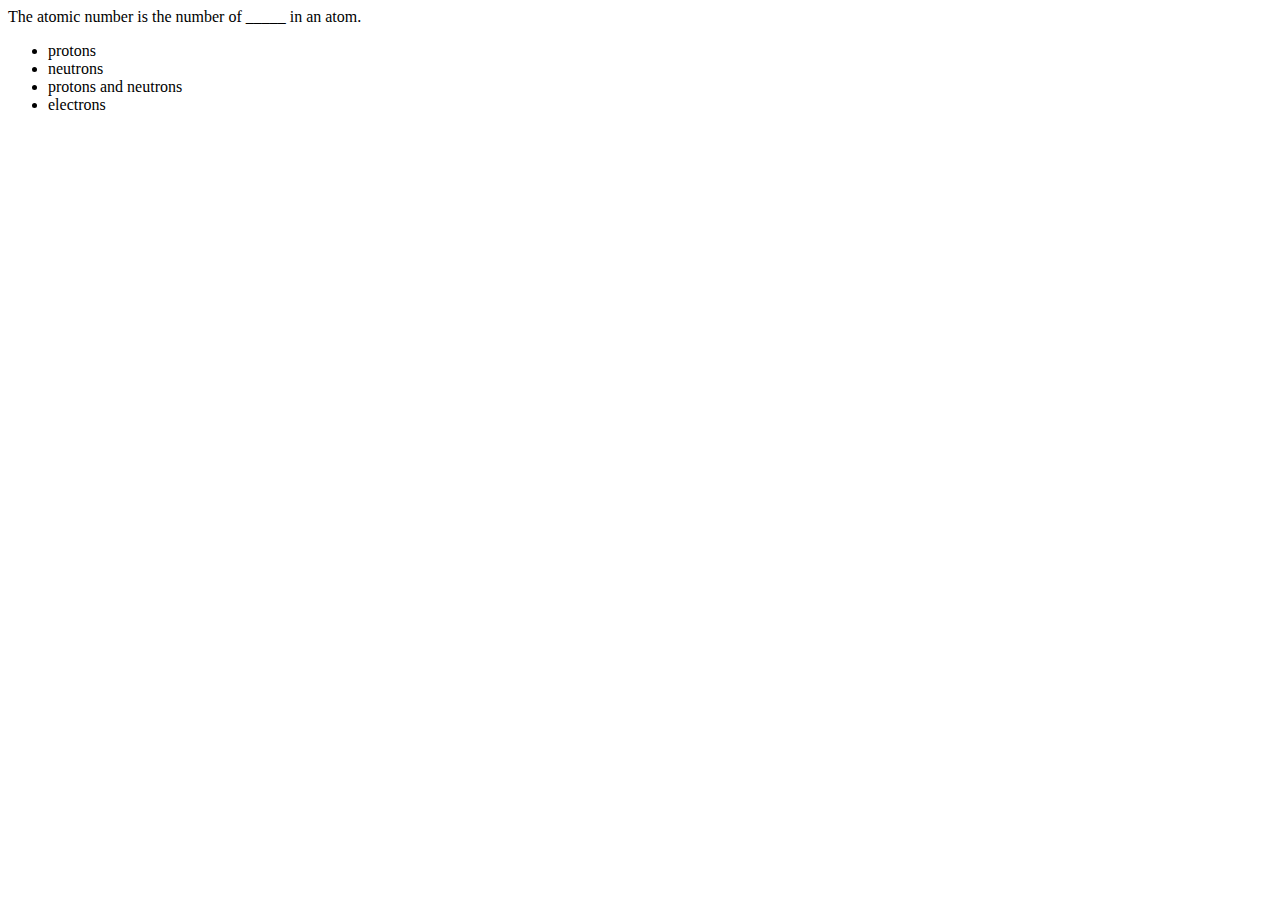
==== index.html @ 6c3ae0f0 "added my own questions to sample code from class" ====
<!DOCTYPE html>
<html lang="en">
<head>
    <meta charset="UTF-8">
    <meta name="viewport" content="width=device-width, initial-scale=1.0">
    <title>Chemistry quiz</title>
</head>
<body>
    <div id="timer"></div>

    <div id="question"></div>

    <ul id="option-list"></ul>

    <div id="question-result"></div>
    
    <script type="text/javascript" src="script.js"></script>
</body>
</html>
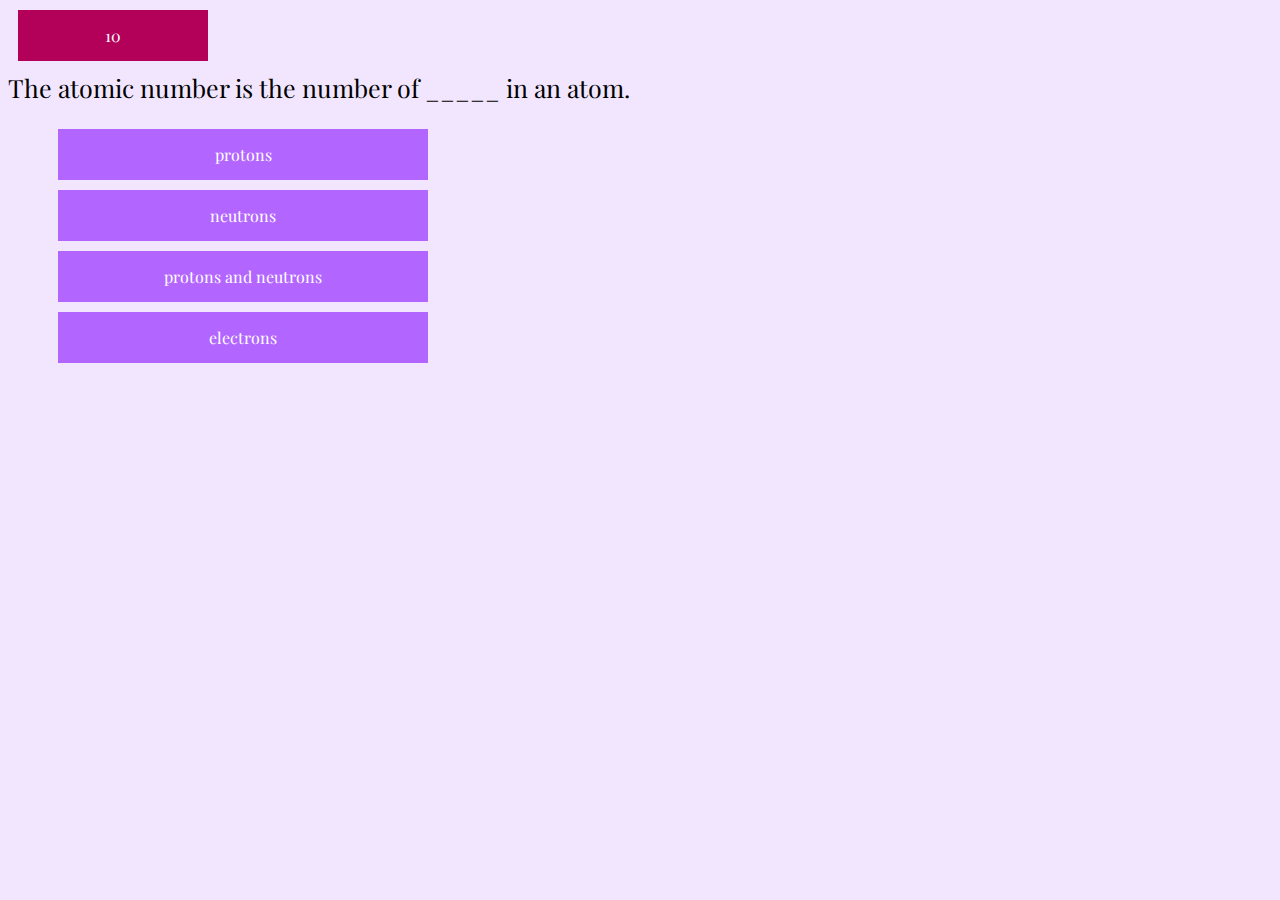
==== commit 00c9075e: "added css file" ====
--- a/index.html
+++ b/index.html
@@ -3,10 +3,12 @@
 <head>
     <meta charset="UTF-8">
     <meta name="viewport" content="width=device-width, initial-scale=1.0">
+    <link rel="stylesheet" href="style.css">
+    <link href="https://fonts.googleapis.com/css2?family=Playfair+Display:wght@700&display=swap" rel="stylesheet">
     <title>Chemistry quiz</title>
 </head>
 <body>
-    <div id="timer"></div>
+    <div id="timer">10</div>
 
     <div id="question"></div>
 
--- a/style.css
+++ b/style.css
@@ -0,0 +1,31 @@
+body{
+    font-family: 'Playfair Display', serif;
+    font-size: 25px;
+    background-color: #F2E6FF;
+    color: 4d0099;
+}
+li{
+    background-color: #B366FF; 
+    color: white;
+    padding: 15px 32px;
+    text-align: center;
+    display: block;
+    font-size: 16px;
+    margin: 10px;
+    width: 25%;
+}
+li:hover{
+    background-color: #E6CCFF; 
+    color: white;
+}
+
+#timer{
+    background-color: #b30059; 
+    color: white;
+    padding: 15px 32px;
+    text-align: center;
+    display: block;
+    font-size: 16px;
+    margin: 10px;
+    width: 10%;
+}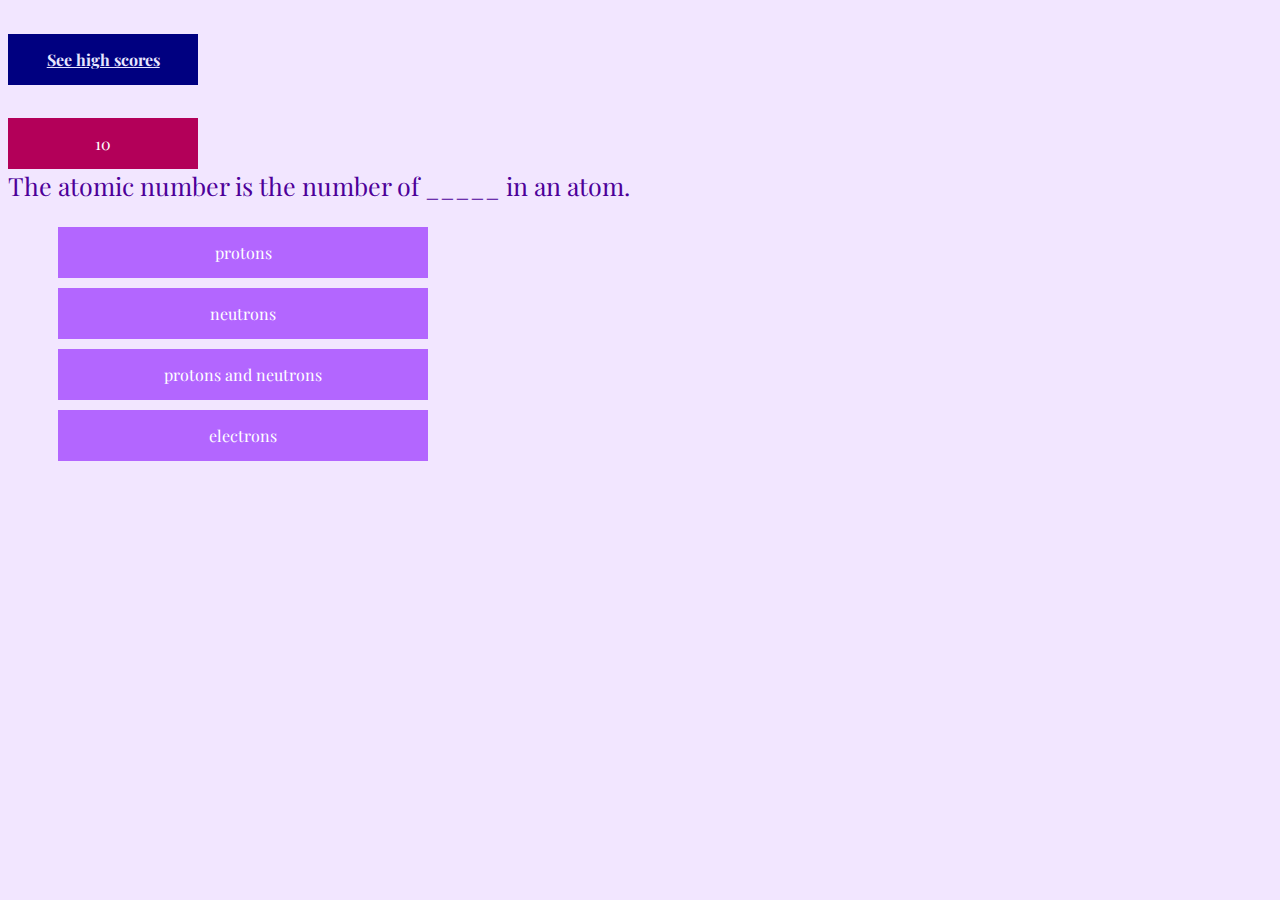
==== commit b906919b: "added another html for high scores" ====
--- a/index.html
+++ b/index.html
@@ -8,7 +8,9 @@
     <title>Chemistry quiz</title>
 </head>
 <body>
-    <div id="timer">10</div>
+    <h1><a href="highScores.html">See high scores</a></h1>
+
+    <div id="timer"></div>
 
     <div id="question"></div>
 
--- a/style.css
+++ b/style.css
@@ -2,7 +2,7 @@
     font-family: 'Playfair Display', serif;
     font-size: 25px;
     background-color: #F2E6FF;
-    color: 4d0099;
+    color: #4d0099;
 }
 li{
     background-color: #B366FF; 
@@ -26,6 +26,21 @@
     text-align: center;
     display: block;
     font-size: 16px;
-    margin: 10px;
+    margin-top: 25px;
     width: 10%;
+    height:100%;
+}
+a{
+   background-color: #000080;
+   color: #e6e6ff;
+   padding: 15px 32px;
+    text-align: center;
+    display: block;
+    font-size: 16px;
+    margin-top: 25px;
+    width: 10%;
+}
+
+a:hover{
+    background-color: #4d4dff;
 }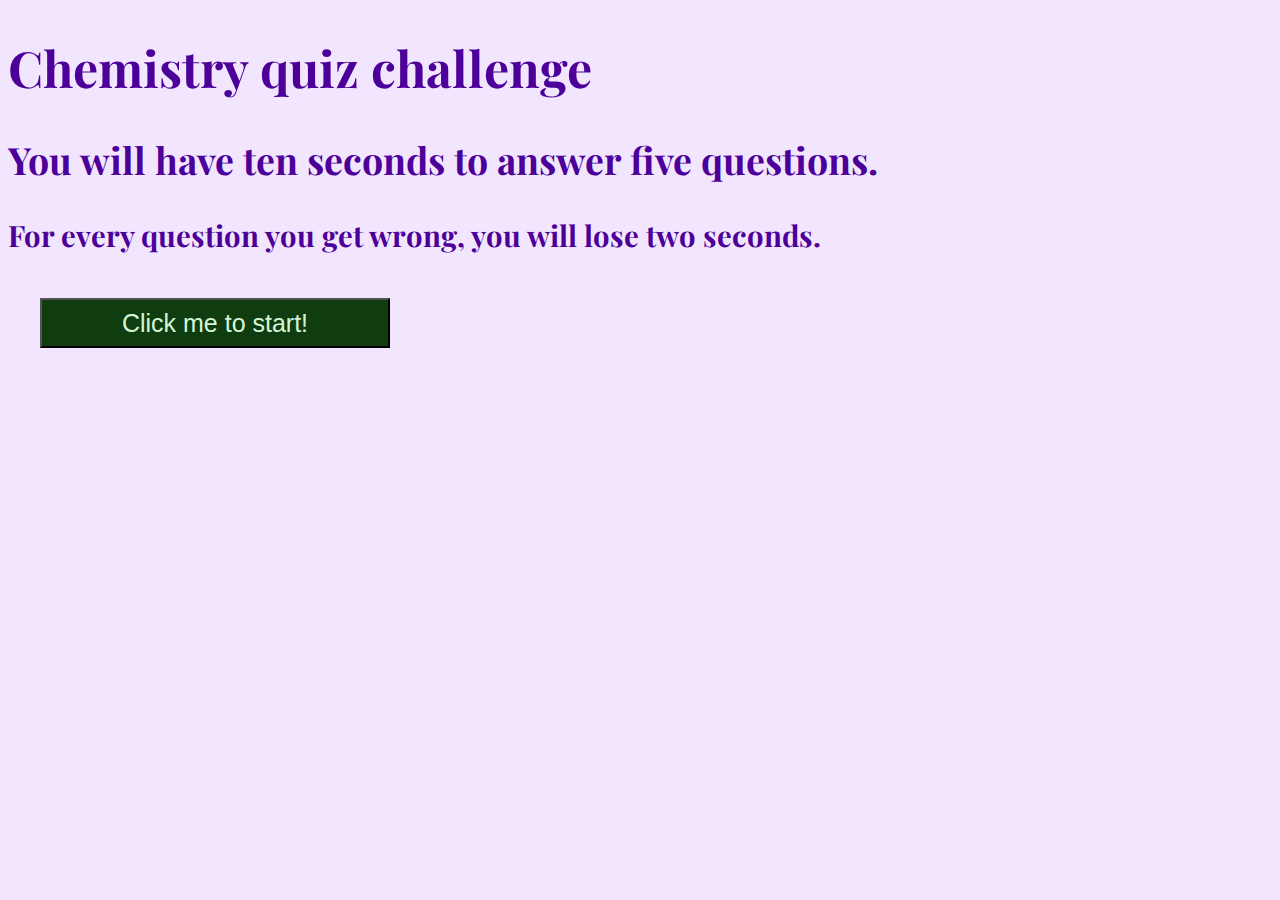
==== commit e16bc1fb: "changed opening page" ====
--- a/index.html
+++ b/index.html
@@ -3,21 +3,22 @@
 <head>
     <meta charset="UTF-8">
     <meta name="viewport" content="width=device-width, initial-scale=1.0">
+    <link href="https://fonts.googleapis.com/css2?family=Playfair+Display:wght@700&display=swap" rel="stylesheet">
     <link rel="stylesheet" href="style.css">
-    <link href="https://fonts.googleapis.com/css2?family=Playfair+Display:wght@700&display=swap" rel="stylesheet">
-    <title>Chemistry quiz</title>
+    <title>Chemistry quiz welcome</title>
 </head>
 <body>
-    <h1><a href="highScores.html">See high scores</a></h1>
+    <h1>Chemistry quiz challenge</h1>
+    <h2>You will have ten seconds to answer five questions. </h2>
+    <h3>For every question you get wrong, you will lose two seconds.</h3>
+    <button id="startbutton">Click me to start!</button> 
+</body>
 
-    <div id="timer"></div>
+<script>
+var startButton = document.querySelector("#startbutton");
 
-    <div id="question"></div>
-
-    <ul id="option-list"></ul>
-
-    <div id="question-result"></div>
-    
-    <script type="text/javascript" src="script.js"></script>
-</body>
+startButton.addEventListener("click", function(){
+    location.href="index.html";
+});
+</script>
 </html>--- a/style.css
+++ b/style.css
@@ -43,4 +43,18 @@
 
 a:hover{
     background-color: #4d4dff;
+}
+
+#startbutton{
+    background-color:#0F3d0F;
+    color: #d6f5d6;
+    text-align: center;
+    width: 350px;
+    height: 50px;
+    font-size: 25px;
+    margin: 15px 32px;
+}
+
+#startbutton:hover{
+    background-color: #47d147;
 }